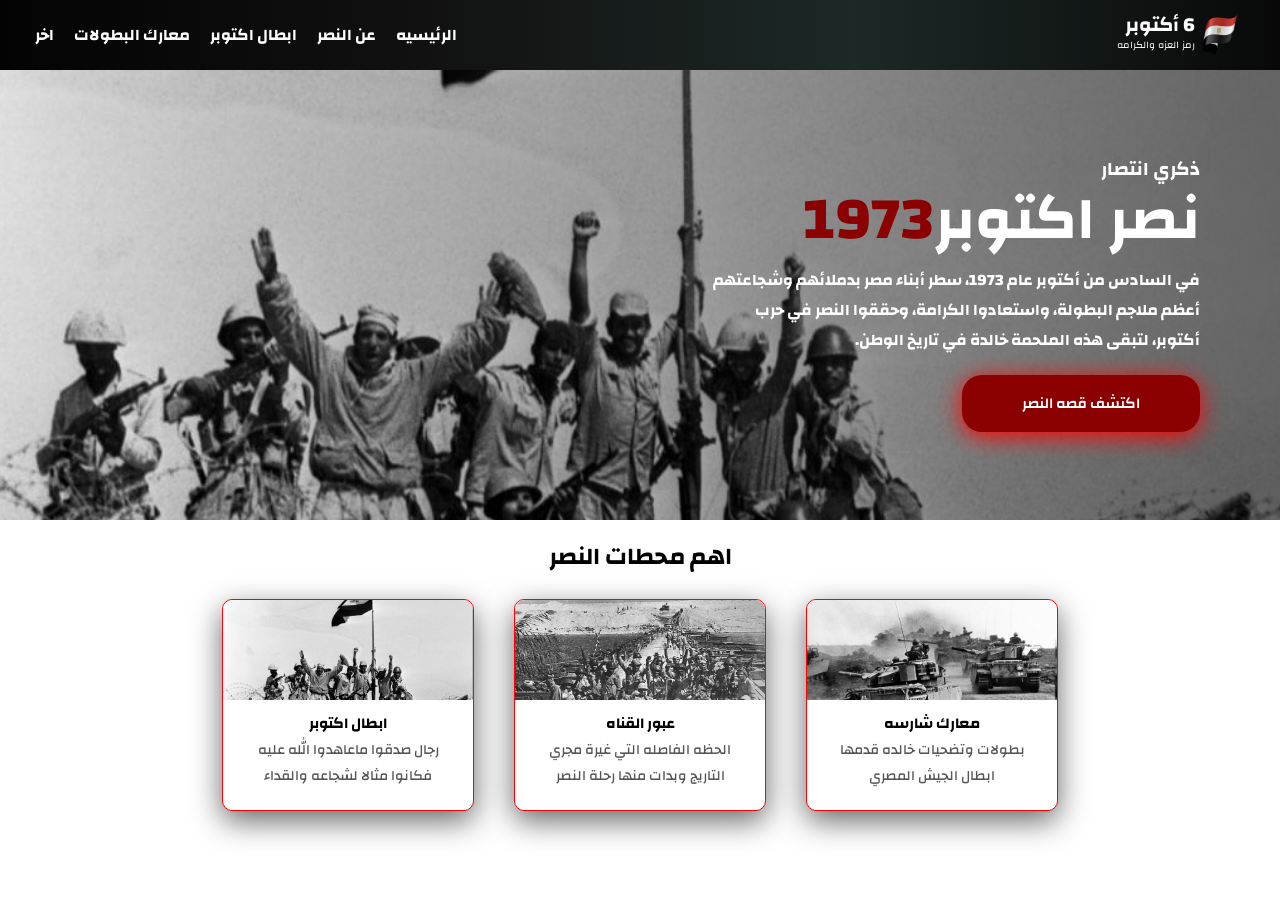
==== index.html @ c5dc3e6d "first commit" ====
<!DOCTYPE html>
<html lang="en" dir="rtl">
<head>
    <meta charset="UTF-8">
    <meta name="viewport" content="width=device-width, initial-scale=1.0">
    <link href="https://fonts.googleapis.com/css2?family=Changa:wght@400;500;600;700;800&display=swap" rel="stylesheet">
    <link rel="stylesheet" href="css.css">
    <link rel="shortcut icon" href="b9-5wEMdgB1U65Xd2DvFQbuAFb0FNPKJvZQ1DcpUbJ5r3MC2ke0imF-1ivqDp87wfJv5i7O-J6kk-9Tq64Ij8WV7ZTiHCa2uNHoc3Myz72oGs1ow1XrVNheirC3rP_nd4jhecP1YXc-H6Quhq-KZ5MocQOx6O-LfbLzIulT4j1c-removebg-preview.png" type="image/x-icon">
    <title>حرب 6 أكتوبر</title>


</head>

<header>
    <nav>
        <div class="egypt">
        <img class="mesr" src="b9-5wEMdgB1U65Xd2DvFQbuAFb0FNPKJvZQ1DcpUbJ5r3MC2ke0imF-1ivqDp87wfJv5i7O-J6kk-9Tq64Ij8WV7ZTiHCa2uNHoc3Myz72oGs1ow1XrVNheirC3rP_nd4jhecP1YXc-H6Quhq-KZ5MocQOx6O-LfbLzIulT4j1c-removebg-preview.png" alt="">
       
       <div class="d">
        <h2 class="j">6 أكتوبر</h2>
        <p class="p1">رمز العزه والكرامه</p>
    </div>
    </div>
        
        <ul>
            <li>الرئيسيه</li>
            <li>عن النصر</li>
            <li>ابطال اكتوبر</li>
            <li>معارك البطولات</li>
            <li>اخر</li>
        </ul>
    </nav>
</header>
<body>
    <section class="pi">
        <div class="i">
            <div class="ii">
     <h2 class="ss">ذكري انتصار</h2>
     <h1 class="w"><span>نصر اكتوبر</span>1973</h1>
    </div>
     <p class="hh">في السادس من أكتوبر عام 1973، سطر أبناء مصر بدملائهم وشجاعتهم</p>
     <p class="hh">أعظم ملاجم البطولة، واستعادوا الكرامة، وحققوا النصر في حرب</p>
     <p class="hh">أكتوبر، لتبقى هذه الملحمة خالدة في تاريخ الوطن.</p>

     <button onclick="window.location.href='video1.html'">
        اكتشف قصه النصر
     </button>
    </div>
    </section>
<h2 class="t">اهم محطات النصر</h2>
    <section class="df">
    

    <div class="e">
     <img class="k" src="a.jpg" alt="">
     <div class="u">
        <h3 class="l">معارك شارسه</h3>
        <p class="m">بطولات وتضحيات خالده قدمها</p>
        <p class="m">ابطال الجيش المصري</p>
     </div>
    </div>

    <div class="e">
     <img class="k" src="ح.jpg" alt="">
    <div class="u">
        <h3 class="l">عبور القناه</h3>
        <p class="m">الحظه الفاصله التي غيرة مجري</p>
        <p class="m">التاريج وبدات منها رحلة النصر</p>
     </div>
    </div>
 
    <div class="e">
     <img class="k" src="ه.jpg" alt="">
     <div class="u">
        <h3 class="l">ابطال اكتوبر</h3>
        <p class="m">رجال صدقوا ماعاهدوا الله عليه</p>
        <p class="m">فكانوا مثالا لشجاعه والقداء</p>
     </div>
    </div>
    </section>
</body>
</html>
---- css.css ----
*{
    padding: 0;
    margin: 0;
}

nav{
    display: flex;
    justify-content: space-between;
    padding: 10px 35px;
       background: linear-gradient(90deg, #030303, #111111, #1c2926, #080808);
    box-shadow: 0 4px 20px rgba(0, 0, 0, 0.6);

    color: white;
    align-items: center;
}

.mesr{
    height: 50px;
    width: 50px;
}

li{
    transition: color 0.6s ease-in-out;
}

li:hover{
  color: darkred;
}

.pi{
    
    height: 300px;
     background-image:
        linear-gradient(to left, rgba(0, 0, 0, 0.55), rgba(0, 0, 0, 0.05)),
        url("h.jpg");
        color: white;
    padding: 75px  80px;
    background-size: cover;
    background-repeat: no-repeat;
}

.hh{
    font-weight: 700;
}

button{
    padding: 15px  60px;
    color: white;
    background-color: darkred;
    border: none;
    font-family: "Changa", sans-serif;
    font-weight: 600;
    margin-top: 20px;
    box-shadow: 0 4px 25px red;
    font-size: 15px;
    border-radius:20px;
    cursor: pointer;
    transition: transform 0.2s ease, box-shadow 0.2s ease;
}

button:hover {
    transform: scale(1.05);
    box-shadow: 0 6px 35px red;
}

.df{
    display: flex;
    justify-content: center;
    gap: 40px;
}

.k{
    height: 100px;
    width: 250px;
    object-fit: cover;
    border-radius: 10px 10px 0 0;
    justify-content: center;
}

.e{
    background: white;
    box-shadow: 0 10px 30px rgba(0, 0, 0, 0.6);
    width: 250px;
    height: 210px;
    border-radius: 10px;
    margin-top: 20px;
    margin-bottom: 30px;
    border: 1px solid red;
}

.u{
    text-align: center;
}

.l{
    font-size: 15px;
}

.m{
    font-size: 14px;
    font-weight: 500;
    color: #555555;
}

.t{
    text-align: center;
    padding-top: 15px;
}

.ii{
 line-height: 50px;
 padding-bottom: 20px;
}

.ss{
    font-size: 19px;
    
}

.w{
    font-size: 60px;
    color: darkred;
}

span{
    color: white;
}

.j{
    font-size: 20px;
}

.p1{
    font-size: 10px;
}

.d{
    line-height: 20px;
}

.egypt{
    display: flex;
    align-items: center;
}

ul{
    display: flex;
    list-style: none;
    gap: 20px;
    font-weight: 700;
    
    align-items: center;
}

body {
    font-family: "Changa", sans-serif;
}
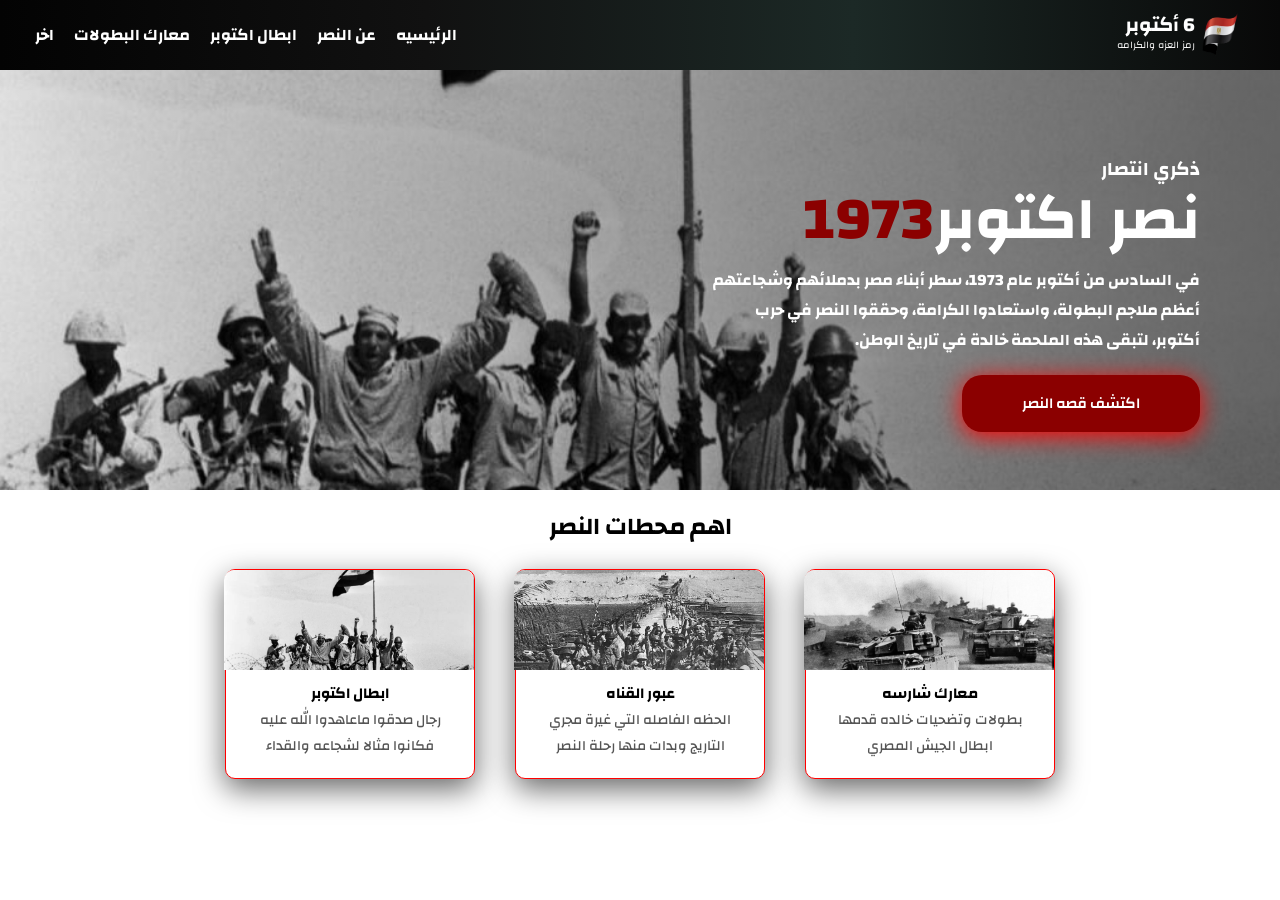
==== commit 750462a4: "zzsd" ====
--- a/index.html
+++ b/index.html
@@ -5,6 +5,7 @@
     <meta name="viewport" content="width=device-width, initial-scale=1.0">
     <link href="https://fonts.googleapis.com/css2?family=Changa:wght@400;500;600;700;800&display=swap" rel="stylesheet">
     <link rel="stylesheet" href="css.css">
+    <meta name="viewport" content="width=device-width, initial-scale=1">
     <link rel="shortcut icon" href="b9-5wEMdgB1U65Xd2DvFQbuAFb0FNPKJvZQ1DcpUbJ5r3MC2ke0imF-1ivqDp87wfJv5i7O-J6kk-9Tq64Ij8WV7ZTiHCa2uNHoc3Myz72oGs1ow1XrVNheirC3rP_nd4jhecP1YXc-H6Quhq-KZ5MocQOx6O-LfbLzIulT4j1c-removebg-preview.png" type="image/x-icon">
     <title>حرب 6 أكتوبر</title>
 
--- a/css.css
+++ b/css.css
@@ -1,6 +1,18 @@
-*{
+
+
+* {
+    margin: 0;
     padding: 0;
-    margin: 0;
+    box-sizing: border-box;
+}
+
+html {
+    scroll-behavior: smooth;
+}
+
+body {
+    width: 100%;
+    overflow-x: hidden;
 }
 
 nav{
@@ -29,7 +41,7 @@
 
 .pi{
     
-    height: 300px;
+    height: 420px;
      background-image:
         linear-gradient(to left, rgba(0, 0, 0, 0.55), rgba(0, 0, 0, 0.05)),
         url("h.jpg");
@@ -154,4 +166,108 @@
 
 body {
     font-family: "Changa", sans-serif;
+}
+/* ================= Tablet ================= */
+@media (max-width: 992px) {
+    nav {
+        padding: 10px 5%;
+    }
+
+    .pi {
+        height: auto;
+        min-height: 300px;
+        padding: 60px 5%;
+    }
+
+    .df {
+        flex-wrap: wrap;
+        gap: 20px;
+    }
+}
+
+/* ================= Mobile ================= */
+@media (max-width: 768px) {
+    nav {
+        flex-direction: column;
+        gap: 10px;
+        text-align: center;
+    }
+
+    ul {
+        flex-wrap: wrap;
+        justify-content: center;
+        gap: 12px;
+    }
+
+    .pi {
+        padding: 40px 5%;
+        text-align: center;
+    }
+
+    .hh {
+        font-size: 28px;
+    }
+
+    button {
+        padding: 12px 40px;
+    }
+
+    .df {
+        flex-direction: column;
+        align-items: center;
+    }
+
+    .e {
+        width: 90%;
+        max-width: 350px;
+        height: auto;
+        min-height: 210px;
+    }
+
+    .k {
+        width: 100%;
+    }
+
+    .w {
+        font-size: 40px;
+    }
+
+    .ii {
+        line-height: 36px;
+    }
+
+    .egypt {
+        flex-wrap: wrap;
+        justify-content: center;
+        text-align: center;
+    }
+}
+
+/* ============== Small phones ============== */
+@media (max-width: 480px) {
+    ul {
+        font-size: 14px;
+        gap: 10px;
+    }
+
+    .hh {
+        font-size: 24px;
+    }
+
+    .w {
+        font-size: 34px;
+    }
+
+    .j {
+        font-size: 17px;
+    }
+
+    .ss {
+        font-size: 16px;
+    }
+
+    button {
+        width: 100%;
+        padding: 12px 20px;
+    }
 }
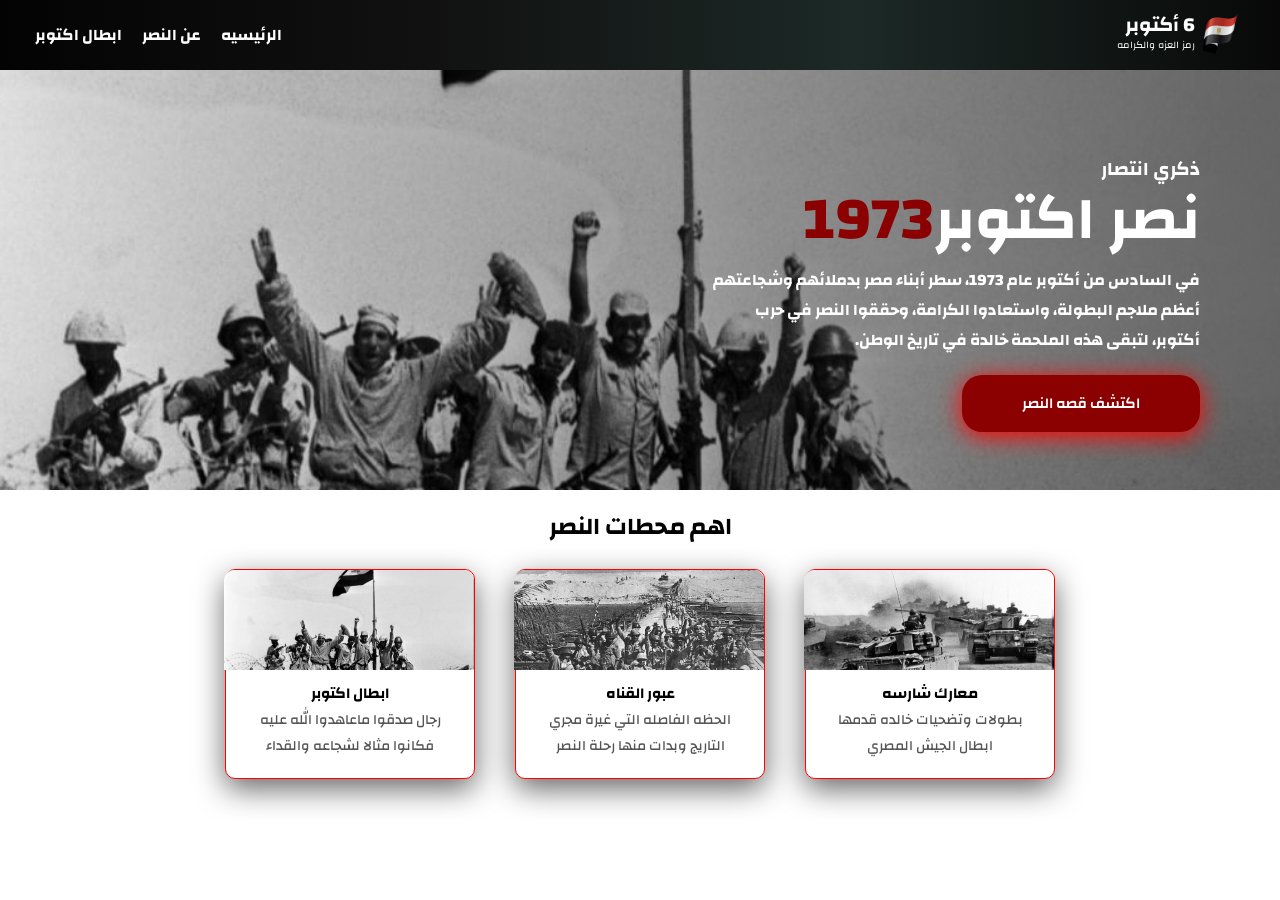
==== commit 1f68ebb4: "dgd" ====
--- a/index.html
+++ b/index.html
@@ -24,16 +24,16 @@
     </div>
         
         <ul>
-            <li>الرئيسيه</li>
-            <li>عن النصر</li>
-            <li>ابطال اكتوبر</li>
-            <li>معارك البطولات</li>
-            <li>اخر</li>
+          <a href="#E"><li>الرئيسيه</li></a>  
+          <a href="ss.html"><li>عن النصر</li></a>  
+           <a href="ddfd.html"><li>ابطال اكتوبر</li></a> 
+            
+            
         </ul>
     </nav>
 </header>
 <body>
-    <section class="pi">
+    <section id="E" class="pi">
         <div class="i">
             <div class="ii">
      <h2 class="ss">ذكري انتصار</h2>
--- a/css.css
+++ b/css.css
@@ -51,6 +51,15 @@
     background-repeat: no-repeat;
 }
 
+a{
+    text-decoration: none;
+    color: white;
+}
+
+.asa{
+    font-weight: 600;
+}
+
 .hh{
     font-weight: 700;
 }
